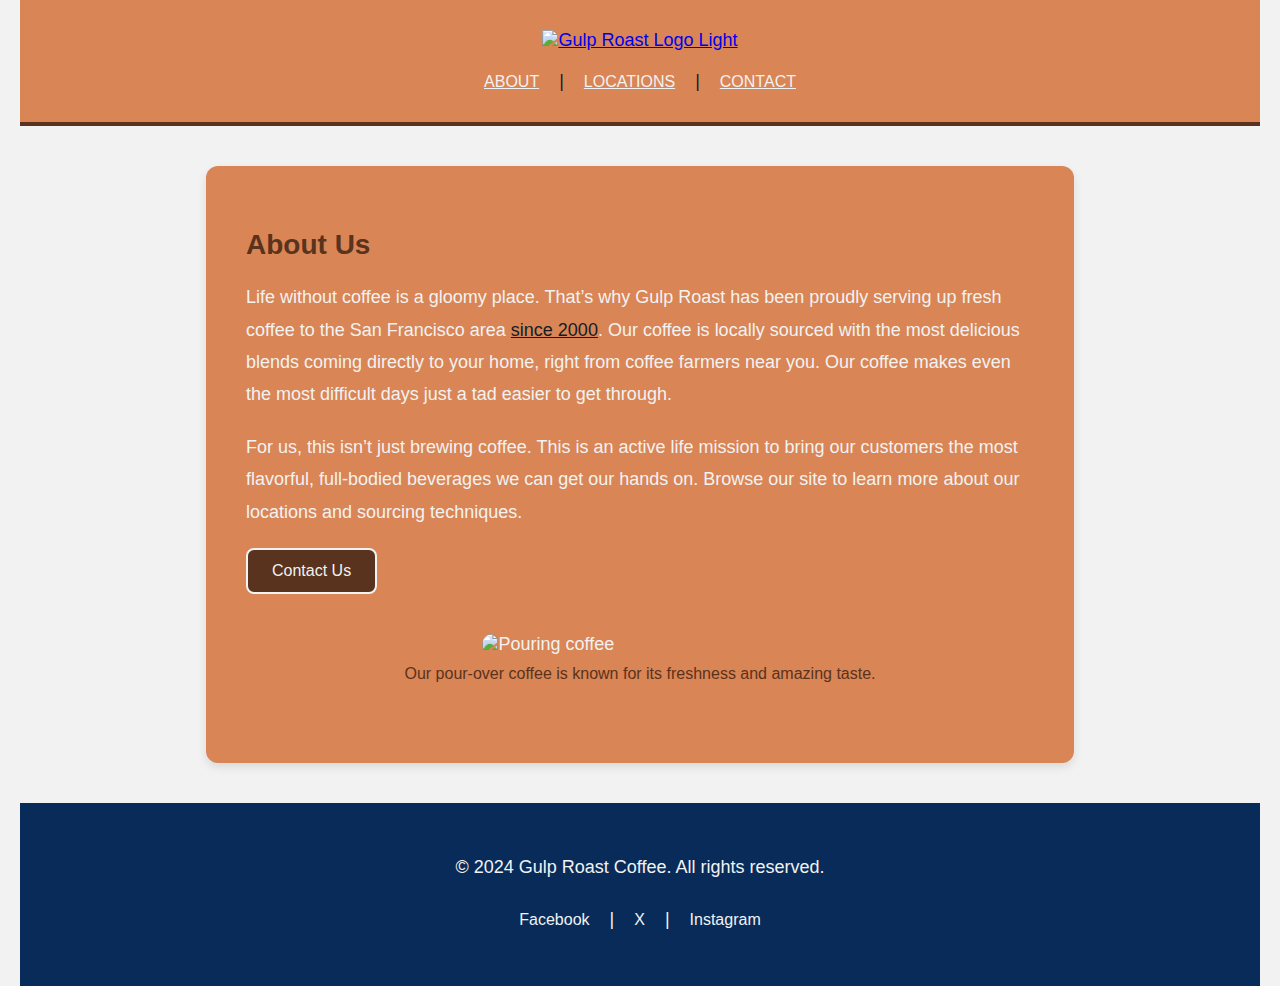
==== about.html @ f5425467 "Add files via upload" ====
<!DOCTYPE html>
<html lang="en">
<head>
  <meta charset="UTF-8">
  <meta name="viewport" content="width=device-width, initial-scale=1.0, user-scalable=yes">
  <title>About Gulp Roast Coffee</title>
  <link rel="stylesheet" href="styles.css">
</head>
<body>

<header>
    <a href="https://uxuicurriculum.wixsite.com/gulproast">
    <img src="https://assets.codepen.io/6306176/gulp-logo-light.png" alt="Gulp Roast Logo Light">
  </a>
    <nav>
      <a href="#">About</a> |
      <a href="#">Locations</a> |
      <a href="#">Contact</a>
    </nav>
  </header>
  
  <section>
    <h2>About Us</h2>
    <p>Life without coffee is a gloomy place. That’s why Gulp Roast has been proudly serving up fresh coffee to the San Francisco area <a href="https://goo.gl/maps/3rAyszfwSDx8Si2Y9"> since 2000</a>. Our coffee is locally sourced with the most delicious blends coming directly to your home, right from coffee farmers near you. Our coffee makes even the most difficult days just a tad easier to get through.</p>
  
    <p>For us, this isn’t just brewing coffee. This is an active life mission to bring our customers the most flavorful, full-bodied beverages we can get our hands on. Browse our site to learn more about our locations and sourcing techniques.</p>
  
    <div class="button-wrapper">
        <a href="#">
          <button>Contact Us</button>
        </a>
      </div>      
  
    <figure>
    <img src="https://assets.codepen.io/6306176/gulp-pouring-coffee-vertical.jpg" alt="Pouring coffee">
    <figcaption>Our pour-over coffee is known for its freshness and amazing taste.</figcaption>
    </figure>
  </section>
  
  <footer>
    <p>&copy; 2024 Gulp Roast Coffee. All rights reserved.</p>
    <p>
      <a href="https://www.facebook.com">Facebook</a> |
      <a href="https://www.x.com">X</a> |
      <a href="https://www.instagram.com">Instagram</a>
    </p>
  </footer>
</body>
</html>
---- styles.css ----
/* ✅ Global Box Model Fix */
html {
    box-sizing: border-box;
}
  
*, *::before, *::after {
    box-sizing: inherit;
}
  
/* ✅ Base Styles */
body {
    background-color: #F2F2F2;
    color: #131D26;
    font-family: 'Lato', sans-serif;
    margin: 0;
    padding: 0;
}

/* ✅ Header */
header {
    background-color: #D98555;
    padding: 30px;
    text-align: center;
    border-bottom: 4px solid #59331D;
}

/* ✅ Logo - Prevent oversized stretching */
header img {
    max-width: 250px;  /* Ensures the logo stays a reasonable size */
    height: auto;
}

/* ✅ Navigation */
nav {
    margin-top: 20px;
}

nav a {
    color: #F2F2F2;
    margin: 0 15px;
    font-size: 16px;
    font-weight: 400;
    text-transform: uppercase;
}

nav a:hover {
    color: #59331D;
}

/* ✅ Main Section */
section {
    background-color: #D98555;
    color: #F2F2F2; 
    margin: 40px auto;
    padding: 40px;
    border-radius: 12px;
    box-shadow: 0 4px 10px rgba(0, 0, 0, 0.1);
    max-width: 900px;
    text-align: left;
}

/* ✅ Center the content wrapper */
.container {
    max-width: 1200px;
    margin: auto;
}

/* ✅ Contact Button */
.contact-button-wrapper {
    display: flex;
    justify-content: center;
    margin-top: 20px;
}

/* ✅ Headings */
h2 {
    color: #59331D;
    font-size: 28px;
    margin-bottom: 20px;
    font-family: 'Poppins', sans-serif;
}

/* ✅ Paragraphs */
p {
    font-size: 18px;
    line-height: 1.8;
    margin-bottom: 20px;
    color: #F2F2F2;
    font-family: 'Lato', sans-serif;
}

p a {
    color: #131D26;
}

p a:hover {
    color: #082b59;
}

/* ✅ Buttons */
button {
    background-color: #59331D;
    color: #f2f2f2;
    padding: 12px 24px;
    border: 2px solid #F2F2F2;
    border-radius: 8px;
    font-size: 16px;
    cursor: pointer;
    transition: background-color 0.3s ease, border-color 0.3s ease;
}

button:hover {
    background-color: #082b59;
    border-color: #59331D;
}

/* ✅ Prevent hover effects from making buttons "jumpy" on mobile */
@media screen and (min-width: 1024px) {
    button:hover {
        transform: scale(1.05);
        transition: transform 0.3s ease;
    }
}

/* ✅ Figure & Images */
figure {
    display: flex;
    flex-direction: column;
    align-items: center;
    margin: 40px auto;
}

figure img {
    max-width: 100%;
    border-radius: 12px;
}

/* ✅ Make sure only the section images resize properly */
@media screen and (min-width: 768px) {
    figure img {
        width: 50%;
    }
}

@media screen and (min-width: 1024px) {
    figure img {
        width: 40%;
    }
}

/* ✅ Figure Caption */
figcaption {
    font-size: 16px;
    margin-top: 10px;
    color: #59331D;
}

/* ✅ Footer */
footer {
    background-color: #082B59;
    color: #f2f2f2;
    padding: 30px 0;
    text-align: center;
    font-size: 14px;
}

footer a {
    color: #f2f2f2;
    margin: 0 15px;
    font-size: 16px;
    text-decoration: none;
}

footer a:hover {
    color: #D98555;
}

/* ✅ Responsive Media Queries */

/* 📱 Tablet Styles (768px and up) */
@media screen and (min-width: 768px) {
    body {
        font-size: 18px;
        padding: 0 20px;
    }

    .container {
        display: flex;
        flex-direction: row;
        justify-content: space-between;
    }

    section {
        max-width: 80%;
    }
}

/* 🖥️ Desktop Styles (1024px and up) */
@media screen and (min-width: 1024px) {
    .container {
        max-width: 1200px;
        margin: 0 auto;
    }

    section {
        max-width: 70%;
    }
}
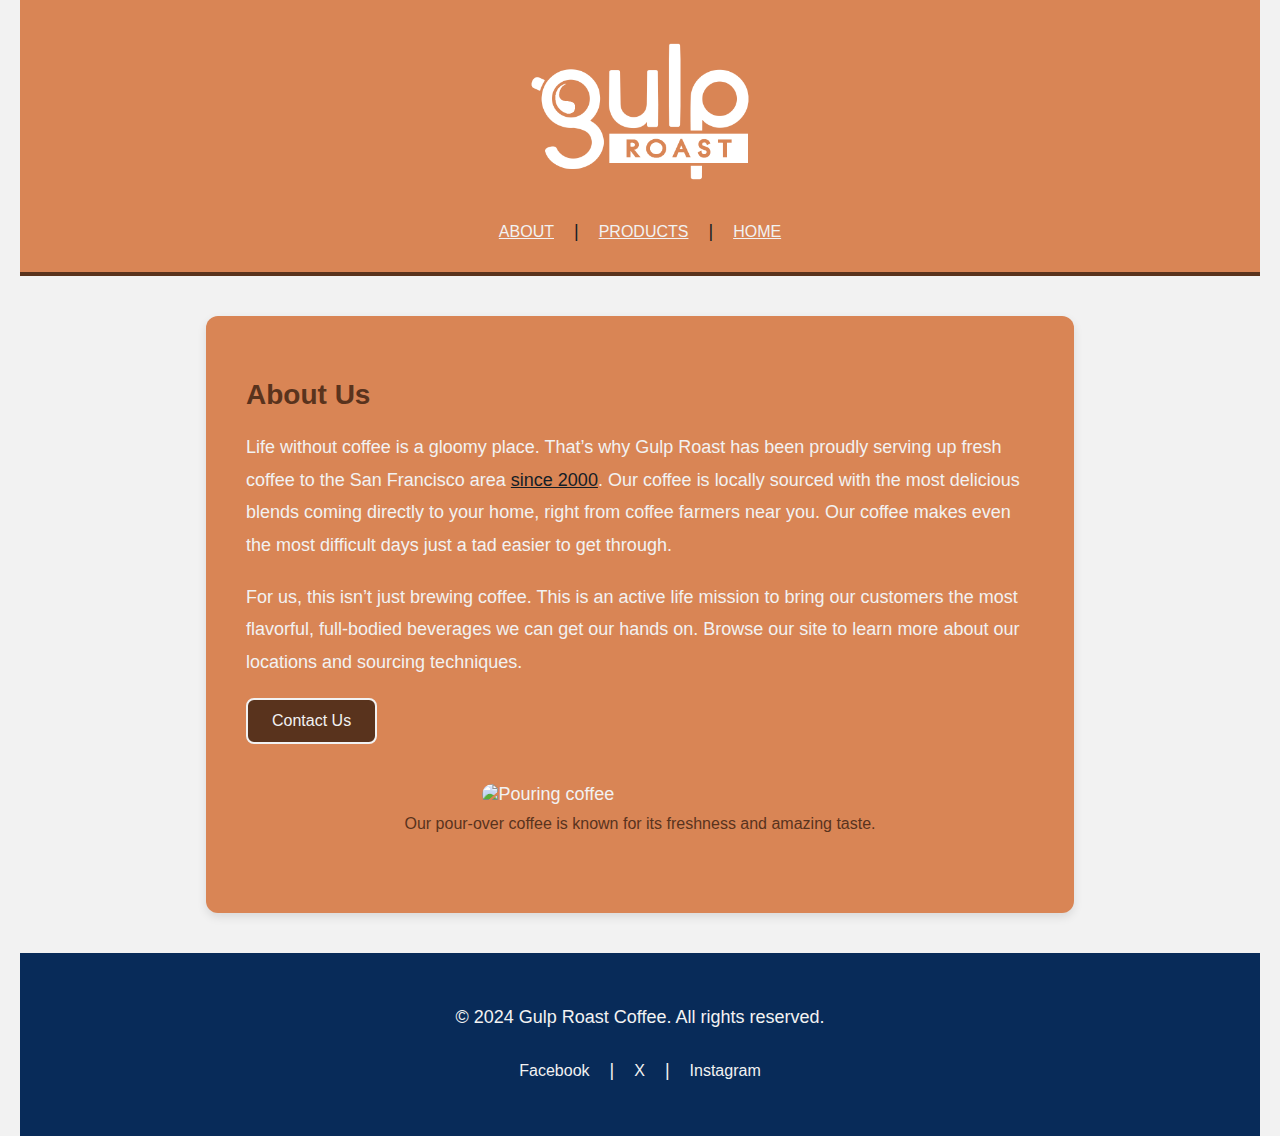
==== commit 769fb209: "Update about.html" ====
--- a/about.html
+++ b/about.html
@@ -9,15 +9,15 @@
 <body>
 
 <header>
-    <a href="https://uxuicurriculum.wixsite.com/gulproast">
-    <img src="https://assets.codepen.io/6306176/gulp-logo-light.png" alt="Gulp Roast Logo Light">
+  <a href="index.html">
+    <img src="images/gulp-logo-light.png" alt="Gulp Roast Logo">
   </a>
-    <nav>
-      <a href="#">About</a> |
-      <a href="#">Locations</a> |
-      <a href="#">Contact</a>
-    </nav>
-  </header>
+  <nav>
+    <a href="about.html">About</a> |
+    <a href="products.html">Products</a> |
+    <a href="index.html">Home</a>
+  </nav>
+</header>
   
   <section>
     <h2>About Us</h2>
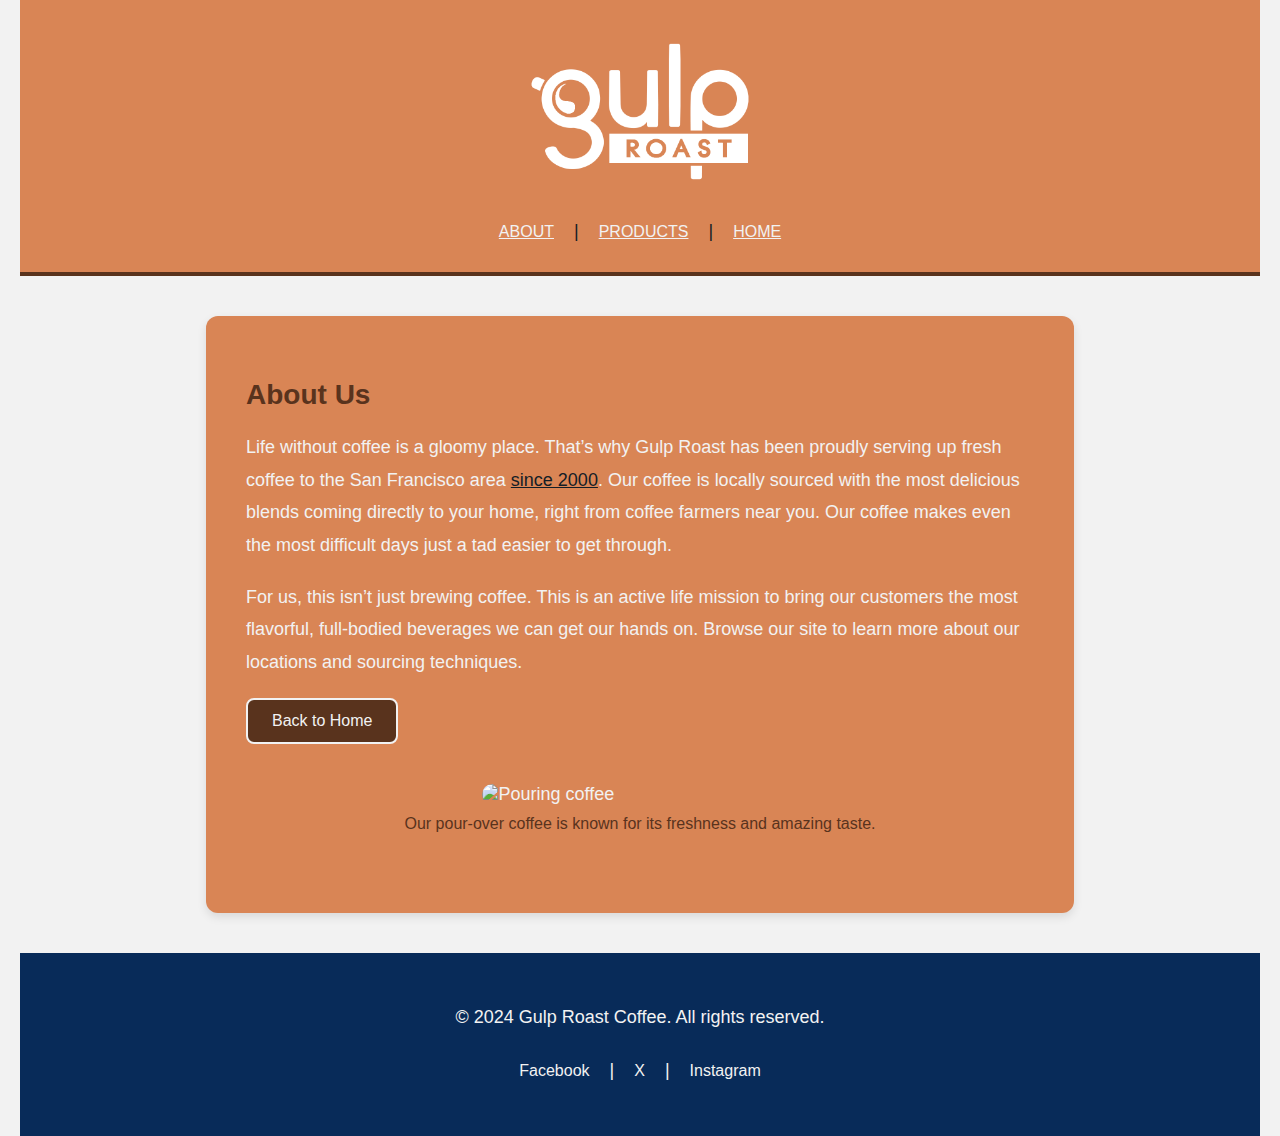
==== commit c67f1d40: "Update about.html" ====
--- a/about.html
+++ b/about.html
@@ -26,10 +26,10 @@
     <p>For us, this isn’t just brewing coffee. This is an active life mission to bring our customers the most flavorful, full-bodied beverages we can get our hands on. Browse our site to learn more about our locations and sourcing techniques.</p>
   
     <div class="button-wrapper">
-        <a href="#">
-          <button>Contact Us</button>
-        </a>
-      </div>      
+  <a href="index.html">
+    <button>Back to Home</button>
+  </a>
+</div>      
   
     <figure>
     <img src="https://assets.codepen.io/6306176/gulp-pouring-coffee-vertical.jpg" alt="Pouring coffee">
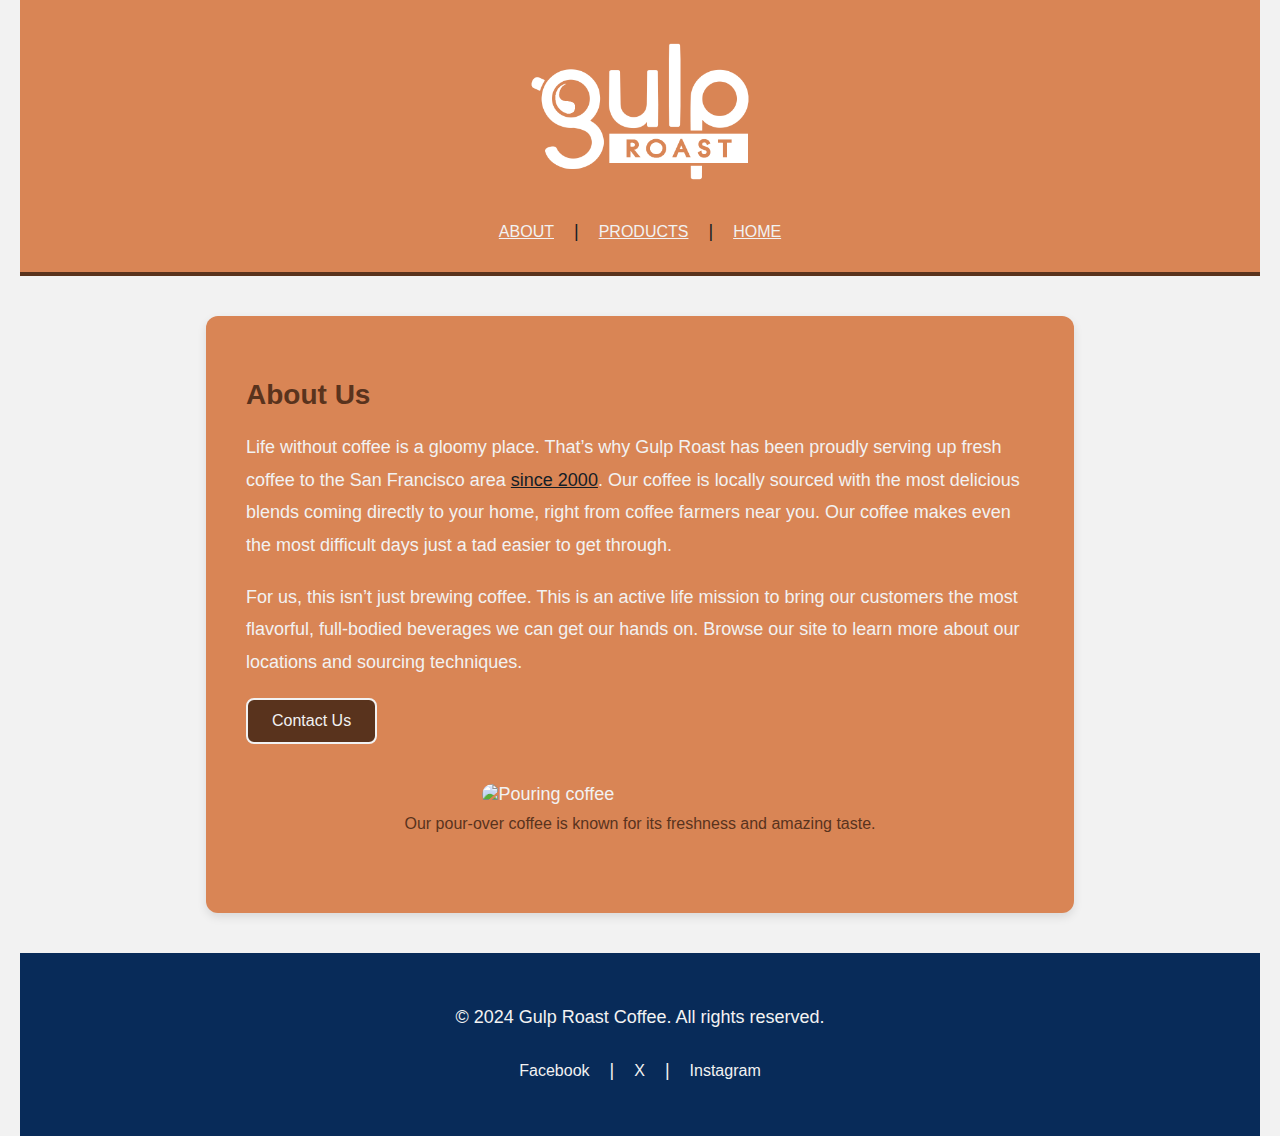
==== commit 0a15fb9f: "Update about.html" ====
--- a/about.html
+++ b/about.html
@@ -27,7 +27,7 @@
   
     <div class="button-wrapper">
   <a href="index.html">
-    <button>Back to Home</button>
+    <button>Contact Us</button>
   </a>
 </div>      
   
